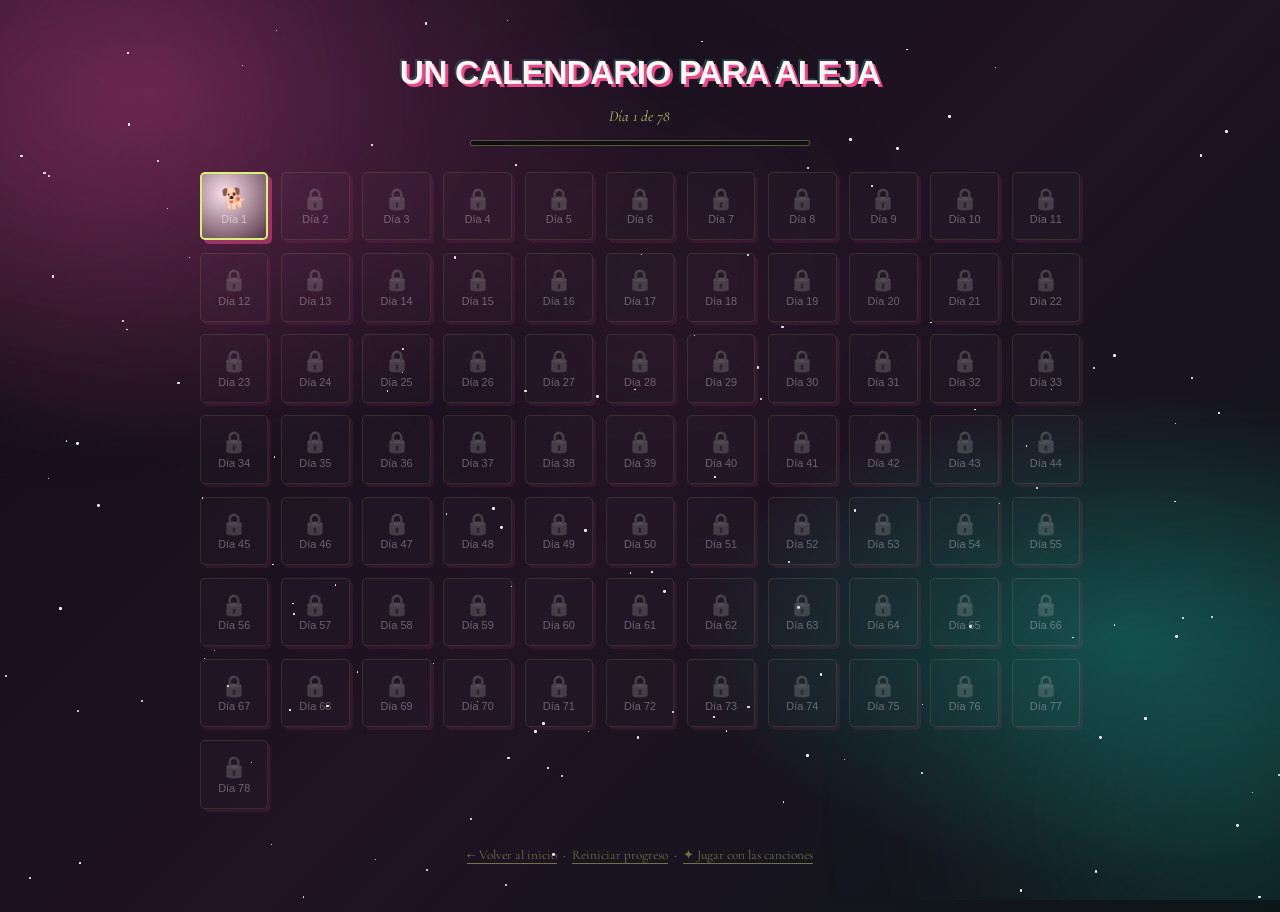
==== calendario.html @ 2201984b "Add 78-day secret finale for Aleja" ====
<!DOCTYPE html>
<html lang="es">
<head>
<meta charset="UTF-8">
<meta name="viewport" content="width=device-width, initial-scale=1, viewport-fit=cover">
<title>Un calendario para Aleja</title>
<meta name="theme-color" content="#07030b">
<meta name="color-scheme" content="dark">
<meta name="description" content="Un rincón de música, mensajes y pequeños detalles para Aleja.">
<link rel="preconnect" href="https://fonts.googleapis.com">
<link rel="preconnect" href="https://fonts.gstatic.com" crossorigin>
<link href="https://fonts.googleapis.com/css2?family=Playfair+Display:ital,wght@0,500;0,600;0,700;1,600&family=Cormorant+Garamond:ital,wght@0,400;0,500;0,600;1,500&display=swap" rel="stylesheet">
<link rel="stylesheet" href="style.css">
<link rel="stylesheet" href="calendario-urbano.css">
</head>
<body class="calendario-urbano">

  <div class="sky" aria-hidden="true">
    <div class="glow glow--1"></div>
    <div class="glow glow--2"></div>
    <div class="glow glow--3"></div>
    <div id="stars" class="stars"></div>
  </div><main class="calendario-scene">
    <div class="calendario-header">
      <h1 class="titulo-grande calendario-titulo">Un calendario para Aleja</h1>
      <p class="calendario-progreso" id="textoProgreso">Día 1 de 78</p>
      <div class="barra-progreso"><div class="barra-progreso__relleno" id="barraRelleno"></div></div>
    </div>

    <div class="dias-grid" id="diasGrid"></div>

    <section class="sorpresa-final" id="sorpresaFinal" hidden aria-labelledby="sorpresaFinalTitulo">
      <button type="button" class="sorpresa-final__trigger" id="abrirSorpresaFinal" aria-expanded="false" aria-controls="sorpresaFinalContenido">
        ✧ Hay algo más para ti, Aleja ✧
      </button>
      <div class="sorpresa-final__contenido" id="sorpresaFinalContenido" hidden>
        <p class="sorpresa-final__eyebrow">78 días guardando pequeños detalles · y uno más, solo tuyo</p>
        <h2 id="sorpresaFinalTitulo">Para ti, cuando hayas llegado hasta aquí ♡</h2>
        <p>Aleja, si estás leyendo esto, significa que llegaste hasta el final. Día tras día abriste este pequeño rincón y encontraste palabras, canciones y detalles que preparé pensando en ti. Quería que, al terminar, no te encontraras simplemente con una última pantalla, sino con algo que pudieras guardar en el corazón y volver a visitar cuando te apetezca.</p>
        <p class="sorpresa-final__subtitulo">Por qué elegí esta canción</p>
        <p>Elegí <em>Best Part</em>, de Daniel Caesar y H.E.R., porque tiene una manera muy tierna de hablar de alguien que vuelve más bonito lo cotidiano. No necesita convertir el cariño en una gran promesa ni llenar todo de palabras: transmite esa sensación de que una persona puede ser una parte luminosa de tus días, alguien cuya presencia hace que las cosas sencillas tengan otro color.</p>
        <p>Quería que esta canción acompañara el final porque estos 78 días también están hechos de eso: de pequeñas cosas, de canciones que dicen lo que a veces cuesta explicar y de recordarte que mereces cariño sincero, cuidado y momentos que te hagan sonreír. No la escogí para que fuera solo música de fondo; quería que tuviera un significado dentro de esta sorpresa.</p>
        <div class="sorpresa-final__cancion">
          <div class="sorpresa-final__cancion-info">
            <span class="sorpresa-final__nota" aria-hidden="true">♫</span>
            <div><strong>Best Part</strong><span>Daniel Caesar ft. H.E.R.</span></div>
          </div>
          <div class="sorpresa-final__video">
            <iframe src="https://www.youtube-nocookie.com/embed/vBy7FaapGRo?start=66&rel=0" title="Best Part — Daniel Caesar ft. H.E.R." loading="lazy" referrerpolicy="strict-origin-when-cross-origin" allow="accelerometer; autoplay; clipboard-write; encrypted-media; gyroscope; picture-in-picture; web-share" allowfullscreen></iframe>
          </div>
          <p class="sorpresa-final__ayuda">Escúchala sin prisa. Si puedes, ponte los audífonos y quédate un momento aquí.</p>
          <div class="sorpresa-final__momentos">
            <a href="https://www.youtube.com/watch?v=vBy7FaapGRo&t=66s" target="_blank" rel="noopener noreferrer"><strong>1:06–1:22</strong><span>La idea principal de la canción: ese lugar tan especial que alguien puede ocupar en tu vida.</span></a>
            <a href="https://www.youtube.com/watch?v=vBy7FaapGRo&t=142s" target="_blank" rel="noopener noreferrer"><strong>2:22–2:38</strong><span>Vuelve a ese sentimiento. Un buen momento para escucharla otra vez, ahora sabiendo por qué te la dedico.</span></a>
          </div>
        </div>
        <p class="sorpresa-final__subtitulo">Lo que quiero que te lleves de estos 78 días</p>
        <p>No espero que recuerdes cada frase ni cada canción. Me gustaría que, cuando pienses en este calendario, recuerdes la intención detrás de él: tomarme el tiempo de preparar algo para ti, buscar palabras que tuvieran sentido y escoger canciones que acompañaran lo que quería decirte. Que no se sintiera como una lista hecha por cumplir, sino como un detalle construido con calma.</p>
        <p>Ojalá cada día te haya dejado aunque fuera una sonrisa pequeña, una pausa amable o una canción que quisieras volver a escuchar. Y si hubo un día difícil, espero que alguna de estas palabras te haya hecho compañía por un ratito. No tienes que estar feliz todo el tiempo para merecer cosas bonitas; también mereces ternura cuando estás cansada, cuando dudas o cuando simplemente necesitas descansar.</p>
        <p>Y ahora que llegaste al final, no quiero que sientas que el cariño se acaba con el calendario. Se termina esta cuenta de 78 días, pero no la posibilidad de crear más detalles, descubrir más canciones y seguir encontrando maneras de decirte que eres importante. Esto no es una obligación ni una promesa grandilocuente: es un regalo que quise preparar para ti, con todo el cuidado que pude poner en él.</p>
        <p>Gracias por llegar hasta aquí, Aleja. Ojalá el año que comienza te regale tranquilidad, ideas que te emocionen, música que te encuentre en el momento preciso, risas sinceras y personas que sepan cuidarte sin pedirte que dejes de ser tú. Y cuando necesites un recordatorio bonito, puedes volver a esta canción y a estas palabras.</p>
        <p class="sorpresa-final__cierre">Esta última sorpresa era para ti. Desde el principio, hasta el final. ♡</p>
      </div>
    </section>

    <p class="calendario-footer">
      <a href="index.html">← Volver al inicio</a>
      &nbsp;·&nbsp;
      <a id="reiniciarLink">Reiniciar progreso</a>
      &nbsp;·&nbsp;
      <a href="juego-musical.html">✦ Jugar con las canciones</a>
    </p>
  </main>

  <!-- Modal del día -->
  <div id="modalOverlay" class="modal-overlay" aria-hidden="true">
    <div class="modal-card" id="modalCard" role="dialog" aria-modal="true" aria-labelledby="modalTitle">
      <span class="paso-decoracion" id="pasoDecoracion" aria-hidden="true"></span>
      <button type="button" class="modal-close" id="modalClose" aria-label="Cerrar">✕</button>

      <div class="modal-steps" id="modalSteps"></div>

      <span class="modal-icon" id="modalIcon"></span>
      <p class="modal-chip" id="modalChip"></p>
      <h2 class="modal-title" id="modalTitle"></h2>

      <div id="pasoContenido"></div>

      <div class="modal-actions">
        <button type="button" class="btn btn--ghost" id="btnAnterior">← Anterior</button>
        <button type="button" class="btn" id="btnSiguiente">Siguiente →</button>
      </div>
    </div>
  </div>

  <script src="catalogo-canciones.js"></script>
  <script src="reproductor.js"></script>
  <script src="contenido-calendario.js"></script>
  <script src="comun.js"></script>
  <script src="script-calendario.js?v=20261016-2"></script>
</body>
</html>
---- style.css ----
/* =======================================================================
   RESET Y BASE
   ======================================================================= */
*, *::before, *::after { box-sizing: border-box; }
html, body { margin: 0; padding: 0; }

:root{
  --bg-0: #09070e;
  --bg-1: #160b18;
  --ink-0: #fff4f1;
  --ink-1: #eadde5;
  --rosa: #e9a3bd;
  --dorado: #e6c27b;

  --card-principal: var(--rosa);
  --card-suave: #ffd7e6;
  --card-oscuro: #2a0e1c;
}

body{
  min-height: 100svh;
  background: radial-gradient(120% 90% at 50% 12%, #24101e 0%, var(--bg-1) 45%, var(--bg-0) 100%);
  color: var(--ink-0);
  font-family: "Cormorant Garamond", Georgia, serif;
  position: relative;
  overflow-x: hidden;
}

a { color: inherit; }

/* =======================================================================
   FONDO — cielo estrellado y resplandores (reutilizado en ambas páginas)
   ======================================================================= */
.sky{
  position: fixed;
  inset: 0;
  z-index: 0;
  overflow: hidden;
  pointer-events: none;
}
.glow{
  position: absolute;
  border-radius: 50%;
  filter: blur(60px);
  opacity: .5;
  mix-blend-mode: screen;
}
.glow--1{ width: 46vmax; height: 46vmax; left: -18vmax; top: -14vmax; background: radial-gradient(circle, #8e3158, transparent 70%); }
.glow--2{ width: 50vmax; height: 50vmax; right: -20vmax; bottom: -18vmax; background: radial-gradient(circle, #5b3d70, transparent 70%); }
.glow--3{ width: 34vmax; height: 34vmax; left: 50%; top: 30%; transform: translate(-50%, -50%); background: radial-gradient(circle, #ff5d8f22, transparent 70%); opacity: .4; }

.stars{ position: absolute; inset: 0; }
.star{
  position: absolute;
  border-radius: 50%;
  background: #fff;
  animation: twinkle ease-in-out infinite;
}
@keyframes twinkle{
  0%, 100% { opacity: var(--min-op, .15); transform: scale(1); }
  50%      { opacity: var(--max-op, .9);  transform: scale(1.25); }
}

/* pétalos flotando muy despacio, decorativo, sutil */
.petalo{
  position: absolute;
  top: -5%;
  font-size: 1.1rem;
  opacity: .55;
  animation: caer linear infinite;
  filter: drop-shadow(0 0 6px rgba(255,255,255,.25));
}
@keyframes caer{
  0%   { transform: translateY(0) translateX(0) rotate(0deg); }
  100% { transform: translateY(115vh) translateX(var(--drift, 40px)) rotate(360deg); }
}

/* partículas que estallan al tocar el corazón o un día */
.particula-vuelo{
  position: fixed;
  pointer-events: none;
  z-index: 30;
  animation: estallar .9s ease-out forwards;
  will-change: transform, opacity;
}
@keyframes estallar{
  0%   { transform: translate(0, 0) scale(.5); opacity: 1; }
  100% { transform: translate(var(--tx), var(--ty)) scale(1.15); opacity: 0; }
}

/* el corazón "responde" al toque antes de abrir la carta */
.heart-big.abriendo{ animation: abrirCorazon .5s ease; }
@keyframes abrirCorazon{
  0%   { transform: scale(1); }
  35%  { transform: scale(1.35) rotate(-4deg); }
  60%  { transform: scale(.92) rotate(3deg); }
  100% { transform: scale(1) rotate(0deg); }
}

/* texto de las cartas/tarjetas apareciendo con ritmo, no todo de golpe */
@keyframes aparecerTexto{
  from { opacity: 0; transform: translateY(10px); }
  to   { opacity: 1; transform: translateY(0); }
}
.modal-body > *, #pasoContenido > *{
  animation: aparecerTexto .55s ease both;
}
.modal-body > *:nth-child(1), #pasoContenido > *:nth-child(1){ animation-delay: .05s; }
.modal-body > *:nth-child(2), #pasoContenido > *:nth-child(2){ animation-delay: .28s; }
.modal-body > *:nth-child(3), #pasoContenido > *:nth-child(3){ animation-delay: .5s; }
.modal-body > *:nth-child(4), #pasoContenido > *:nth-child(4){ animation-delay: .7s; }
.modal-body > *:nth-child(5), #pasoContenido > *:nth-child(5){ animation-delay: .9s; }
.modal-signature{ animation: aparecerTexto .55s ease both; animation-delay: 1s; }

/* =======================================================================
   TIPOGRAFÍA GENERAL
   ======================================================================= */
.titulo-grande{
  font-family: "Playfair Display", Georgia, serif;
  font-style: italic;
  font-weight: 600;
  text-align: center;
  text-shadow: 0 0 30px rgba(255, 93, 143, .3);
}

.pill{
  display: inline-block;
  padding: .25rem .8rem;
  border-radius: 999px;
  font-size: .78rem;
  letter-spacing: .04em;
  border: 1px solid color-mix(in srgb, var(--card-principal) 45%, transparent);
  color: var(--card-principal);
  opacity: .9;
}

/* =======================================================================
   PORTADA — corazón central
   ======================================================================= */
.portada-scene{
  position: relative;
  z-index: 1;
  min-height: 100svh;
  display: flex;
  flex-direction: column;
  align-items: center;
  justify-content: center;
  gap: 1.6rem;
  padding: 6vh 6vw;
  text-align: center;
}

.portada-titulo{
  font-size: clamp(1.6rem, 5.5vw, 2.6rem);
  margin: 0;
  opacity: .92;
}

.heart-big{
  background: none;
  border: none;
  cursor: pointer;
  font-size: clamp(4.5rem, 22vw, 8rem);
  line-height: 1;
  color: var(--rosa);
  filter: drop-shadow(0 0 22px rgba(255,93,143,.55)) drop-shadow(0 0 55px rgba(255,93,143,.28));
  animation: latido 1.7s ease-in-out infinite;
  transition: transform .2s ease;
}
.heart-big:hover, .heart-big:focus-visible{ transform: scale(1.06); }
.heart-big:active{ transform: scale(.94); }

@keyframes latido{
  0%, 100% { transform: scale(1); }
  15%      { transform: scale(1.14); }
  30%      { transform: scale(1); }
  45%      { transform: scale(1.1); }
  60%      { transform: scale(1); }
}

.portada-hint{
  font-size: clamp(.95rem, 2.6vw, 1.1rem);
  font-style: italic;
  color: var(--ink-1);
  opacity: .75;
}

.portada-link-calendario{
  margin-top: .5rem;
  font-size: .95rem;
  font-style: italic;
  color: var(--dorado);
  text-decoration: none;
  opacity: .85;
  border-bottom: 1px dashed color-mix(in srgb, var(--dorado) 50%, transparent);
  padding-bottom: 2px;
}
.portada-link-calendario:hover{ opacity: 1; }

/* =======================================================================
   MODAL COMPARTIDO (carta inicial / día del calendario)
   ======================================================================= */
.modal-overlay{
  position: fixed;
  inset: 0;
  z-index: 20;
  display: flex;
  align-items: center;
  justify-content: center;
  padding: 5vh 5vw;
  background: rgba(4, 2, 6, .74);
  backdrop-filter: blur(6px);
  opacity: 0;
  visibility: hidden;
  transition: opacity .3s ease, visibility .3s ease, background 1.1s ease;
}
.modal-overlay.is-open{ opacity: 1; visibility: visible; }

/* ---- "Buenos días": el fondo del overlay se calienta un poco ---- */
.modal-overlay.modo-manana{
  background: linear-gradient(160deg, rgba(255,183,94,.22), rgba(255,110,120,.16) 45%, rgba(4,2,6,.74) 85%);
}

/* ---- "Buenas noches": el fondo se profundiza, mas estrellado ---- */
.modal-overlay.modo-noche{
  background: linear-gradient(160deg, rgba(70,50,160,.26), rgba(10,8,30,.5) 45%, rgba(4,2,6,.82) 85%);
}

/* decoracion de sol/luna detras de la tarjeta, sutil, no compite con el texto */
.paso-decoracion{
  position: absolute;
  top: 50%;
  left: 50%;
  transform: translate(-50%, -50%);
  font-size: 13rem;
  line-height: 1;
  opacity: 0;
  pointer-events: none;
  z-index: -1;
  filter: blur(1px);
  transition: opacity 1s ease, transform 1.2s ease;
}
.modal-overlay.modo-manana .paso-decoracion,
.modal-overlay.modo-noche .paso-decoracion{
  opacity: .16;
  transform: translate(-50%, -50%) scale(1);
  animation: flotarDecoracion 8s ease-in-out infinite;
}
@keyframes flotarDecoracion{
  0%, 100% { transform: translate(-50%, -50%) scale(1) rotate(0deg); }
  50%      { transform: translate(-50%, -52%) scale(1.04) rotate(3deg); }
}
@media (max-width: 560px){
  .paso-decoracion{ font-size: 8rem; }
}
@media (prefers-reduced-motion: reduce){
  .paso-decoracion{ animation: none !important; }
}
.modal-card{
  position: relative;
  width: min(94vw, 480px);
  max-height: 86vh;
  overflow-y: auto;
  padding: 2.4rem 1.9rem 2rem;
  border-radius: 22px;
  text-align: left;
  background: linear-gradient(160deg, color-mix(in srgb, var(--card-oscuro) 92%, black 0%), #05030a 85%);
  border: 1px solid color-mix(in srgb, var(--card-principal) 55%, transparent);
  box-shadow: 0 0 0 1px color-mix(in srgb, var(--card-principal) 25%, transparent) inset,
              0 20px 60px rgba(0,0,0,.55),
              0 0 60px -10px color-mix(in srgb, var(--card-principal) 65%, transparent);
  transform: translateY(18px) scale(.97);
  opacity: 0;
  transition: transform .35s ease, opacity .35s ease;
}
.modal-overlay.is-open .modal-card{ transform: translateY(0) scale(1); opacity: 1; }

.modal-close{
  position: absolute;
  top: 1rem; right: 1rem;
  width: 2.1rem; height: 2.1rem;
  border-radius: 50%;
  border: 1px solid rgba(255,255,255,.18);
  background: rgba(255,255,255,.04);
  color: var(--ink-1);
  font-size: 1rem;
  cursor: pointer;
  display: flex; align-items: center; justify-content: center;
  transition: background .2s ease, transform .2s ease;
}
.modal-close:hover{ background: rgba(255,255,255,.12); transform: rotate(90deg); }

.modal-icon{
  display: block;
  font-size: 2.6rem;
  margin-bottom: .5rem;
  filter: drop-shadow(0 0 14px color-mix(in srgb, var(--card-principal) 70%, transparent));
}
.modal-chip{
  font-size: .8rem;
  letter-spacing: .04em;
  color: var(--card-principal);
  opacity: .9;
  margin: 0 0 .8rem;
}
.modal-title{
  font-family: "Playfair Display", Georgia, serif;
  font-style: italic;
  font-weight: 600;
  font-size: clamp(1.4rem, 5vw, 1.8rem);
  color: var(--ink-0);
  margin: 0 0 .9rem;
}
.modal-body p{
  font-size: clamp(1.02rem, 3vw, 1.14rem);
  line-height: 1.65;
  color: var(--ink-1);
  margin: 0 0 1rem;
}
.modal-detalle{
  font-style: italic;
  font-size: .96rem;
  color: var(--card-principal);
  opacity: .95;
  margin: .2rem 0 1.2rem;
  padding-left: .7rem;
  border-left: 2px solid color-mix(in srgb, var(--card-principal) 50%, transparent);
}
.modal-imagen{
  margin: .3rem 0 1.2rem;
  border-radius: 14px;
  max-width: 100%;
  display: block;
}
.modal-cancion{
  display: inline-flex;
  align-items: center;
  gap: .4rem;
  font-size: .9rem;
  color: var(--dorado);
  text-decoration: none;
  border: 1px solid color-mix(in srgb, var(--dorado) 45%, transparent);
  border-radius: 999px;
  padding: .35rem .9rem;
  margin-bottom: 1rem;
}
.modal-signature{
  margin: 1rem 0 0;
  text-align: right;
  font-style: italic;
  color: var(--card-principal);
  font-size: 1.02rem;
}

.modal-steps{
  display: flex;
  justify-content: center;
  gap: .4rem;
  margin: 0 0 1.3rem;
}
.modal-steps__dot{
  width: 7px; height: 7px;
  border-radius: 50%;
  background: color-mix(in srgb, var(--card-principal) 30%, transparent);
  transition: background .2s ease, transform .2s ease;
}
.modal-steps__dot.is-active{
  background: var(--card-principal);
  transform: scale(1.3);
}

.modal-actions{
  display: flex;
  flex-wrap: wrap;
  justify-content: space-between;
  align-items: center;
  gap: .6rem;
  margin-top: 1.4rem;
}
.modal-actions .btn{ flex: 1 1 auto; min-width: 8rem; }

.btn{
  font-family: "Cormorant Garamond", Georgia, serif;
  font-size: 1rem;
  font-style: italic;
  border-radius: 999px;
  padding: .55rem 1.3rem;
  border: 1px solid color-mix(in srgb, var(--card-principal) 55%, transparent);
  background: color-mix(in srgb, var(--card-principal) 14%, transparent);
  color: var(--ink-0);
  cursor: pointer;
  text-decoration: none;
  text-align: center;
  transition: background .2s ease, transform .15s ease;
}
.btn:hover{ background: color-mix(in srgb, var(--card-principal) 26%, transparent); transform: translateY(-1px); }
.btn:active{ transform: translateY(0); }
.btn--ghost{
  background: none;
  border-color: rgba(255,255,255,.18);
  color: var(--ink-1);
}
.btn--ghost:hover{ background: rgba(255,255,255,.06); }
.btn--full{ width: 100%; text-align: center; justify-content: center; }

.modal-card::-webkit-scrollbar{ width: 6px; }
.modal-card::-webkit-scrollbar-thumb{ background: rgba(255,255,255,.15); border-radius: 6px; }

/* =======================================================================
   CALENDARIO — cuadrícula de 50 días
   ======================================================================= */
.calendario-scene{
  position: relative;
  z-index: 1;
  min-height: 100svh;
  padding: 6vh 5vw 4vh;
  display: flex;
  flex-direction: column;
  align-items: center;
}

.calendario-header{
  text-align: center;
  margin-bottom: 1.6rem;
}
.calendario-titulo{
  font-size: clamp(1.5rem, 5vw, 2.1rem);
  margin: 0 0 .4rem;
}
.calendario-progreso{
  font-size: .95rem;
  font-style: italic;
  color: var(--ink-1);
  opacity: .8;
}
.barra-progreso{
  width: min(340px, 80vw);
  height: 6px;
  border-radius: 999px;
  background: rgba(255,255,255,.08);
  margin: .7rem auto 0;
  overflow: hidden;
}
.barra-progreso__relleno{
  height: 100%;
  border-radius: 999px;
  background: linear-gradient(90deg, var(--rosa), var(--dorado));
  transition: width .4s ease;
}

.dias-grid{
  display: grid;
  grid-template-columns: repeat(auto-fill, minmax(64px, 1fr));
  gap: .8rem;
  width: min(880px, 100%);
}

.dia-nodo{
  position: relative;
  aspect-ratio: 1;
  border-radius: 18px;
  border: 1px solid rgba(255,255,255,.1);
  background: rgba(255,255,255,.03);
  display: flex;
  flex-direction: column;
  align-items: center;
  justify-content: center;
  gap: .15rem;
  cursor: default;
  color: var(--ink-1);
  font-size: .72rem;
  transition: transform .18s ease, box-shadow .18s ease, background .18s ease;
}
.dia-nodo__numero{ font-size: .68rem; opacity: .7; }
.dia-nodo__icono{ font-size: 1.3rem; }

.dia-nodo.esta-bloqueado{
  opacity: .55;
  cursor: not-allowed;
}
.dia-nodo.esta-bloqueado .dia-nodo__icono{ filter: grayscale(1); opacity: .5; }

.dia-nodo.esta-actual{
  cursor: pointer;
  background: radial-gradient(circle at 35% 30%, var(--item-suave, #fff), var(--item-oscuro, #200) 120%);
  border-color: color-mix(in srgb, var(--item-color, #fff) 60%, transparent);
  box-shadow: 0 0 0 1px color-mix(in srgb, var(--item-color, #fff) 50%, transparent),
              0 0 22px color-mix(in srgb, var(--item-color, #fff) 55%, transparent);
  animation: respirar 2.4s ease-in-out infinite;
}
@keyframes respirar{
  0%, 100% { transform: scale(1); }
  50%      { transform: scale(1.05); }
}

.dia-nodo.esta-completado{
  cursor: pointer;
  background: radial-gradient(circle at 35% 30%, color-mix(in srgb, var(--item-suave, #fff) 55%, transparent), var(--item-oscuro, #200) 130%);
  border-color: color-mix(in srgb, var(--item-color, #fff) 35%, transparent);
}
.dia-nodo.esta-completado:hover{ transform: translateY(-2px); }
.dia-nodo__check{
  position: absolute;
  top: -6px; right: -6px;
  width: 1.15rem; height: 1.15rem;
  border-radius: 50%;
  background: var(--item-color, var(--rosa));
  color: #1a0510;
  font-size: .7rem;
  display: flex; align-items: center; justify-content: center;
  box-shadow: 0 0 8px rgba(0,0,0,.4);
}

.calendario-footer{
  margin-top: 2.4rem;
  text-align: center;
  font-size: .82rem;
  color: var(--ink-1);
  opacity: .55;
}
.calendario-footer a{
  color: var(--ink-1);
  text-decoration: underline;
  opacity: .8;
  cursor: pointer;
}

/* =======================================================================
   REPRODUCTOR DE MÚSICA — barra flotante "sonando ahora"
   ======================================================================= */
.reproductor-barra{
  position: fixed;
  left: 1rem;
  bottom: 1rem;
  z-index: 16;
  display: flex;
  align-items: center;
  gap: .6rem;
  padding: .5rem .8rem;
  border-radius: 999px;
  background: rgba(20,8,16,.72);
  backdrop-filter: blur(6px);
  border: 1px solid rgba(255,255,255,.14);
  box-shadow: 0 6px 20px rgba(0,0,0,.4);
  max-width: min(78vw, 320px);
  opacity: 0;
  transform: translateY(10px);
  pointer-events: none;
  transition: opacity .3s ease, transform .3s ease;
}
.reproductor-barra.is-visible{
  opacity: 1;
  transform: translateY(0);
  pointer-events: auto;
}
.reproductor-btn{
  flex-shrink: 0;
  width: 1.9rem; height: 1.9rem;
  border-radius: 50%;
  border: 1px solid rgba(255,255,255,.18);
  background: rgba(255,255,255,.06);
  color: var(--ink-0);
  font-size: .85rem;
  cursor: pointer;
  display: flex; align-items: center; justify-content: center;
  transition: background .2s ease;
}
.reproductor-btn:hover{ background: rgba(255,255,255,.14); }
.reproductor-info{
  font-size: .82rem;
  font-style: italic;
  color: var(--ink-1);
  white-space: nowrap;
  overflow: hidden;
  text-overflow: ellipsis;
}

@media (max-width: 480px){
  .reproductor-barra{ left: .6rem; bottom: .6rem; max-width: 70vw; }
  .reproductor-info{ font-size: .74rem; }
}
@media (max-width: 480px){
  .dias-grid{ grid-template-columns: repeat(auto-fill, minmax(54px, 1fr)); gap: .55rem; }
  .modal-card{ padding: 2rem 1.4rem 1.7rem; }
}
@media (prefers-reduced-motion: reduce){
  .heart-big, .dia-nodo.esta-actual, .star, .petalo,
  .particula-vuelo, .heart-big.abriendo,
  .modal-body > *, #pasoContenido > *, .modal-signature{ animation: none !important; }
}



/* =======================================================================
   PORTADA DE ALEJA — diseño unificado, editorial y artístico
   Todo este bloque está limitado a index.html para no alterar las otras pantallas.
   ======================================================================= */
body.portada-inicio{
  min-height:100svh;
  color:#fff5f8;
  background:
    radial-gradient(ellipse at 15% 18%,rgba(92,35,73,.62),transparent 34%),
    radial-gradient(ellipse at 88% 76%,rgba(18,75,72,.42),transparent 30%),
    radial-gradient(ellipse at 52% 44%,rgba(232,73,139,.10),transparent 37%),
    linear-gradient(135deg,#100d17 0%,#201323 53%,#0c1619 100%);
}
body.portada-inicio .sky{opacity:.7}
body.portada-inicio .sky .glow--1{
  opacity:.36;
  background:radial-gradient(circle,rgba(232,73,139,.42),transparent 70%);
}
body.portada-inicio .sky .glow--2{
  opacity:.32;
  background:radial-gradient(circle,rgba(33,184,169,.34),transparent 70%);
}
body.portada-inicio .sky .glow--3{
  opacity:.28;
  background:radial-gradient(circle,rgba(216,240,120,.12),transparent 70%);
}
.portada-urbana{
  position:relative;
  isolation:isolate;
  width:min(100%,1120px);
  min-height:100svh;
  margin-inline:auto;
  padding:clamp(1.3rem,4vh,2.6rem) clamp(1.2rem,5.5vw,4.5rem) 1.25rem;
  display:flex;
  flex-direction:column;
  justify-content:space-between;
  align-items:stretch;
  gap:1rem;
  overflow:hidden;
}
.portada-urbana:before{
  content:"";
  position:absolute;
  z-index:-2;
  inset:0;
  pointer-events:none;
  opacity:.7;
  background:
    linear-gradient(116deg,transparent 0 17%,rgba(232,73,139,.035) 17.1% 17.35%,transparent 17.5% 100%),
    linear-gradient(64deg,transparent 0 78%,rgba(216,240,120,.04) 78.1% 78.35%,transparent 78.5% 100%),
    radial-gradient(ellipse at 50% 48%,rgba(13,8,17,.02),rgba(8,8,13,.28) 70%);
}
.portada-urbana:after{
  content:"";
  position:absolute;
  z-index:-1;
  pointer-events:none;
  width:min(42vw,460px);
  aspect-ratio:1;
  top:19%;
  left:50%;
  transform:translateX(-50%);
  border-radius:50%;
  background:radial-gradient(circle,rgba(232,73,139,.09),rgba(33,184,169,.035) 42%,transparent 70%);
  filter:blur(9px);
}
.portada-cabecera{
  width:100%;
  display:flex;
  align-items:center;
  justify-content:space-between;
  gap:1rem;
  position:relative;
  z-index:2;
  padding:.2rem 0;
}
.portada-edicion,.portada-folio,.portada-sello,.portada-pie{
  font-family:"DM Mono",monospace;
  font-size:.61rem;
  line-height:1.6;
  letter-spacing:.14em;
  text-transform:uppercase;
}
.portada-edicion{color:#d8f078}
.portada-folio{color:#bda9ba}
.portada-centro{
  position:relative;
  z-index:1;
  display:flex;
  flex-direction:column;
  align-items:center;
  width:100%;
  padding:clamp(1.8rem,5vh,3.6rem) 0 clamp(1.6rem,4vh,2.6rem);
  text-align:center;
}
.portada-urbana .portada-sello{
  margin:0 0 1rem;
  color:#d8f078;
  font-size:.6rem;
  letter-spacing:.19em;
}
.portada-urbana .portada-titulo{
  margin:0;
  font-family:"Playfair Display",Georgia,serif;
  font-size:clamp(3.8rem,10vw,7.2rem);
  font-weight:700;
  line-height:.94;
  letter-spacing:-.065em;
  color:#fff5f8;
  text-shadow:0 10px 46px rgba(232,73,139,.18);
}
.portada-urbana .portada-titulo span{
  color:#f19bc1;
  font-style:italic;
}
.portada-urbana .portada-titulo i{
  color:#d8f078;
  font-style:normal;
}
.portada-urbana .portada-subtitulo{
  margin:1.15rem 0 0;
  max-width:27rem;
  color:#e1d2df;
  font-size:clamp(1.2rem,3vw,1.6rem);
  line-height:1.35;
  letter-spacing:.01em;
}
.portada-urbana .heart-big{
  display:grid;
  place-items:center;
  width:clamp(8.5rem,22vw,12rem);
  height:clamp(8rem,20vw,11rem);
  padding:0;
  margin:1.1rem 0 .35rem;
  border:0;
  border-radius:0;
  background:transparent;
  box-shadow:none;
  cursor:pointer;
  filter:drop-shadow(0 13px 18px rgba(7,4,12,.28)) drop-shadow(0 0 22px rgba(232,73,139,.24));
  transform-origin:50% 55%;
  animation:latido-corazon 2.2s ease-in-out infinite;
  transition:filter .25s ease;
  -webkit-tap-highlight-color:transparent;
}
.portada-urbana .heart-art{
  display:block;
  width:100%;
  height:100%;
  overflow:visible;
}
.portada-urbana .heart-shadow{
  fill:rgba(90,10,48,.3);
  transform:translateY(5px);
}
.portada-urbana .heart-body{
  transform-origin:90px 84px;
  transition:filter .25s ease;
}
.portada-urbana .heart-big:hover{
  filter:drop-shadow(0 14px 18px rgba(7,4,12,.3)) drop-shadow(0 0 30px rgba(232,73,139,.42));
}
.portada-urbana .heart-big:hover .heart-body{
  filter:brightness(1.07) saturate(1.05);
}
@keyframes latido-corazon{
  0%,100%{transform:scale(1) rotate(-1deg)}
  13%{transform:scale(1.045) rotate(1deg)}
  25%{transform:scale(1) rotate(-.5deg)}
  39%{transform:scale(1.025) rotate(.5deg)}
  52%{transform:scale(1) rotate(0)}
}
.portada-urbana .heart-big:focus-visible,
.portada-urbana a:focus-visible{
  outline:2px solid #d8f078;
  outline-offset:7px;
}
.portada-urbana .portada-hint{
  max-width:22rem;
  margin:.55rem 0 0;
  color:#eadce7;
  font-size:1.02rem;
  line-height:1.45;
  opacity:.88;
}
.portada-marcas{
  position:absolute;
  inset:0;
  z-index:0;
  pointer-events:none;
}
.portada-marcas .marca{
  position:absolute;
  display:block;
  width:auto;
  height:auto;
  border:0;
  border-radius:0;
  background:transparent;
  box-shadow:none;
  color:#d8f078;
  opacity:.72;
  font-size:clamp(1.35rem,3vw,2.2rem);
  line-height:1;
  text-shadow:2px 2px 0 rgba(232,73,139,.5),0 0 18px rgba(33,184,169,.18);
  animation:marca-deriva 7s ease-in-out infinite;
}
.portada-marcas .marca--uno{left:10%;top:29%;transform:rotate(-12deg)}
.portada-marcas .marca--dos{right:11%;top:32%;color:#e8498b;animation-delay:-1.2s}
.portada-marcas .marca--tres{left:14%;bottom:27%;transform:rotate(9deg);animation-delay:-2.2s}
.portada-marcas .marca--cuatro{right:13%;bottom:29%;font-size:1.45rem;color:#e8498b;animation-delay:-.8s}
.portada-marcas .marca--cinco{right:24%;top:18%;color:#e8498b;animation-delay:-3s}
.portada-marcas .marca--seis{left:23%;top:18%;color:#21b8a9;animation-delay:-1.8s}
@keyframes marca-deriva{
  0%,100%{translate:0 0;rotate:-3deg}
  50%{translate:0 -7px;rotate:3deg}
}
.portada-accesos{
  position:relative;
  z-index:2;
  width:min(100%,31rem);
  margin:0 auto;
  display:flex;
  justify-content:center;
}
.portada-urbana .portada-juego-link{
  width:100%;
  min-height:92px;
  padding:1rem 1.2rem;
  display:grid;
  grid-template-columns:2.8rem minmax(0,1fr) 1.2rem;
  align-items:center;
  gap:1rem;
  border:1px solid rgba(232,73,139,.52);
  border-radius:3px;
  background:linear-gradient(112deg,rgba(232,73,139,.13),rgba(16,13,23,.84) 70%);
  box-shadow:4px 4px 0 rgba(232,73,139,.22);
  color:#fff4f8;
  text-align:left;
  text-decoration:none;
  transition:transform .2s ease,border-color .2s ease,background .2s ease,box-shadow .2s ease;
}
.portada-urbana .portada-juego-link .acceso-icono{
  display:grid;
  place-items:center;
  width:2.7rem;
  height:2.7rem;
  background:#e8498b;
  color:#180c18;
  font-size:1.45rem;
}
.portada-urbana .acceso-texto{display:block;min-width:0}
.portada-urbana .acceso-texto small{
  display:block;
  margin-bottom:.3rem;
  color:#d8f078;
  font:500 .58rem "DM Mono",monospace;
  letter-spacing:.14em;
}
.portada-urbana .acceso-texto strong{
  display:block;
  color:#fff4f8;
  font:600 clamp(1.08rem,2.5vw,1.28rem)/1.2 "Playfair Display",serif;
}
.portada-urbana .acceso-texto em{
  display:block;
  margin-top:.3rem;
  color:#cbb9c9;
  font:italic .96rem/1.25 "Cormorant Garamond",serif;
}
.portada-urbana .portada-juego-link>b{
  color:#21b8a9;
  font:400 1.2rem "DM Mono",monospace;
}
.portada-urbana .portada-juego-link:hover{
  transform:translateY(-3px);
  border-color:#d8f078;
  background:linear-gradient(112deg,rgba(232,73,139,.18),rgba(16,13,23,.92) 70%);
  box-shadow:4px 4px 0 rgba(33,184,169,.26);
}
.portada-pie{
  position:relative;
  z-index:2;
  display:flex;
  justify-content:center;
  align-items:center;
  gap:.8rem;
  width:100%;
  margin-top:1.5rem;
  color:#a995a7;
  font-size:.53rem;
  letter-spacing:.12em;
  text-align:center;
}
.portada-pie .pie-estrella{color:#d8f078;font-size:.9rem}
@media(max-width:600px){
  .portada-urbana{padding:1.25rem 1.1rem 1rem;gap:.6rem}
  .portada-cabecera{align-items:flex-start}
  .portada-edicion,.portada-folio{font-size:.5rem;letter-spacing:.1em}
  .portada-centro{padding:clamp(2.4rem,7vh,3.8rem) 0 2.1rem}
  .portada-urbana .portada-sello{font-size:.51rem;letter-spacing:.12em}
  .portada-urbana .portada-titulo{font-size:clamp(3.35rem,15vw,5rem)}
  .portada-urbana .portada-subtitulo{margin-top:.85rem;font-size:1.2rem}
  .salto-escritorio{display:none}
  .portada-urbana .heart-big{width:clamp(8rem,42vw,10rem);height:clamp(7.5rem,39vw,9.3rem);margin:.95rem 0 .2rem}
  .portada-marcas .marca{font-size:1.45rem}
  .portada-marcas .marca--uno{left:5%;top:28%}
  .portada-marcas .marca--dos{right:5%;top:32%}
  .portada-marcas .marca--tres{left:5%;bottom:29%}
  .portada-marcas .marca--cuatro{right:5%;bottom:31%}
  .portada-marcas .marca--cinco{right:17%;top:18%}
  .portada-marcas .marca--seis{left:17%;top:18%}
  .portada-urbana .portada-juego-link{min-height:82px;padding:.8rem .9rem;gap:.75rem}
  .portada-urbana .portada-pie{font-size:.45rem;letter-spacing:.065em;gap:.45rem;margin-top:1rem}
}
@media(max-height:740px) and (min-width:601px){
  .portada-centro{padding:1rem 0}
  .portada-urbana .heart-big{font-size:6.3rem;margin:.55rem 0 .2rem}
  .portada-urbana .portada-subtitulo{margin-top:.65rem}
}
@media(prefers-reduced-motion:reduce){
  .portada-urbana .heart-big,.portada-marcas .marca{animation:none!important}
  .portada-urbana .portada-juego-link{transition:none}
}
---- calendario-urbano.css ----
/* Identidad urbana ligera para el calendario; el contenido de los días queda intacto. */
.calendario-urbano{background:radial-gradient(ellipse at 12% 10%,#5c2349 0,transparent 32%),radial-gradient(ellipse at 88% 70%,#124b48 0,transparent 27%),linear-gradient(135deg,#100d17 0%,#201323 52%,#0c1619 100%)}
.calendario-urbano .sky .glow--1{background:radial-gradient(circle,#e8498b55,transparent 70%)}.calendario-urbano .sky .glow--2{background:radial-gradient(circle,#21b8a955,transparent 70%)}
.calendario-urbano .petalo{font-size:1.25rem;opacity:.72;text-shadow:2px 2px 0 #e8498b66;filter:drop-shadow(0 0 7px #d8f07825)}
.calendario-urbano .calendario-titulo{font-family:Impact,"Arial Black",sans-serif;font-style:normal;text-transform:uppercase;letter-spacing:-.025em;text-shadow:3px 3px 0 #e8498b,-2px -2px 0 #21b8a944}.calendario-urbano .calendario-progreso{color:#d8f078}
.calendario-urbano .barra-progreso{border:1px solid #d8f07855;border-radius:2px;background:#100d17}.calendario-urbano .barra-progreso__relleno{background:linear-gradient(90deg,#e8498b,#d8f078,#21b8a9)}
.calendario-urbano .dia-nodo{border-radius:5px!important;border:1px solid #d8f07835;box-shadow:3px 3px 0 #e8498b33;transition:transform .2s,box-shadow .2s,border-color .2s}.calendario-urbano .dia-nodo:not(:disabled):hover{transform:translateY(-3px) rotate(-1deg);border-color:#d8f078;box-shadow:4px 5px 0 #21b8a988}.calendario-urbano .dia-nodo.esta-actual{border:2px solid #d8f078;box-shadow:4px 4px 0 #e8498b88}
.calendario-urbano .modal-card{border-radius:6px;box-shadow:7px 7px 0 #e8498b88,0 20px 60px rgba(0,0,0,.55);background:linear-gradient(145deg,#211526f5,#0b1114f7)}.calendario-urbano .modal-title{font-style:normal;text-shadow:2px 2px 0 #e8498b55}.calendario-urbano .modal-chip{color:#d8f078}.calendario-urbano .modal-cancion{border-radius:4px;color:#d8f078;border-color:#d8f07866}.calendario-urbano .btn{border-radius:4px}.calendario-urbano .calendario-footer a{color:#d8f078;text-decoration-thickness:1px;text-underline-offset:4px}
@media(prefers-reduced-motion:reduce){.calendario-urbano .dia-nodo{transition:none}}
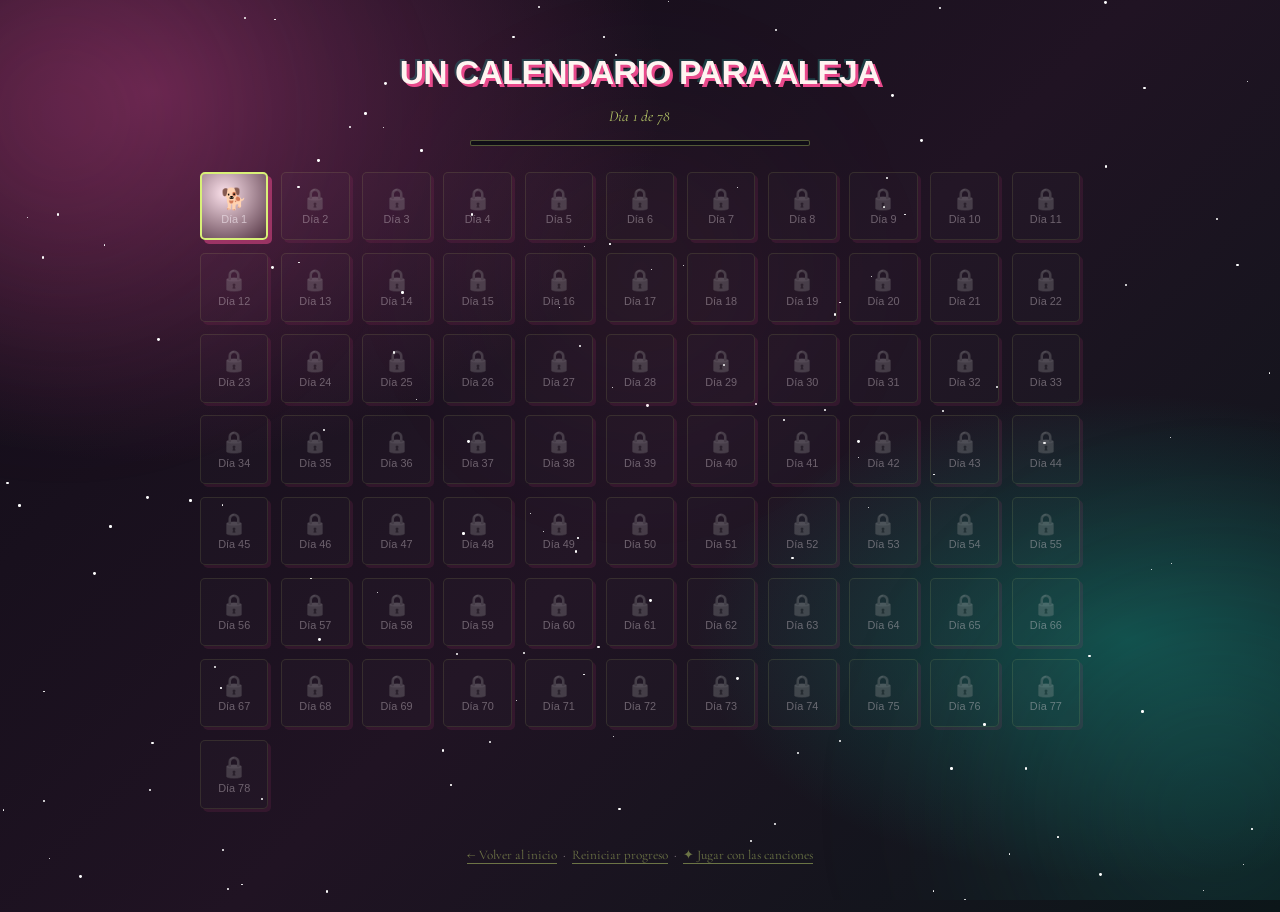
==== commit 6fa3a188: "Prepare secret song to play on reveal" ====
--- a/calendario.html
+++ b/calendario.html
@@ -46,7 +46,7 @@
             <div><strong>Best Part</strong><span>Daniel Caesar ft. H.E.R.</span></div>
           </div>
           <div class="sorpresa-final__video">
-            <iframe src="https://www.youtube-nocookie.com/embed/vBy7FaapGRo?start=66&rel=0" title="Best Part — Daniel Caesar ft. H.E.R." loading="lazy" referrerpolicy="strict-origin-when-cross-origin" allow="accelerometer; autoplay; clipboard-write; encrypted-media; gyroscope; picture-in-picture; web-share" allowfullscreen></iframe>
+            <iframe id="sorpresaFinalVideo" data-src="https://www.youtube-nocookie.com/embed/vBy7FaapGRo?start=66&rel=0&autoplay=1" src="about:blank" title="Best Part — Daniel Caesar ft. H.E.R." loading="lazy" referrerpolicy="strict-origin-when-cross-origin" allow="accelerometer; autoplay; clipboard-write; encrypted-media; gyroscope; picture-in-picture; web-share" allowfullscreen></iframe>
           </div>
           <p class="sorpresa-final__ayuda">Escúchala sin prisa. Si puedes, ponte los audífonos y quédate un momento aquí.</p>
           <div class="sorpresa-final__momentos">
@@ -97,6 +97,6 @@
   <script src="reproductor.js"></script>
   <script src="contenido-calendario.js"></script>
   <script src="comun.js"></script>
-  <script src="script-calendario.js?v=20261016-2"></script>
+  <script src="script-calendario.js?v=20261016-3"></script>
 </body>
 </html>
--- a/calendario-urbano.css
+++ b/calendario-urbano.css
@@ -7,3 +7,33 @@
 .calendario-urbano .dia-nodo{border-radius:5px!important;border:1px solid #d8f07835;box-shadow:3px 3px 0 #e8498b33;transition:transform .2s,box-shadow .2s,border-color .2s}.calendario-urbano .dia-nodo:not(:disabled):hover{transform:translateY(-3px) rotate(-1deg);border-color:#d8f078;box-shadow:4px 5px 0 #21b8a988}.calendario-urbano .dia-nodo.esta-actual{border:2px solid #d8f078;box-shadow:4px 4px 0 #e8498b88}
 .calendario-urbano .modal-card{border-radius:6px;box-shadow:7px 7px 0 #e8498b88,0 20px 60px rgba(0,0,0,.55);background:linear-gradient(145deg,#211526f5,#0b1114f7)}.calendario-urbano .modal-title{font-style:normal;text-shadow:2px 2px 0 #e8498b55}.calendario-urbano .modal-chip{color:#d8f078}.calendario-urbano .modal-cancion{border-radius:4px;color:#d8f078;border-color:#d8f07866}.calendario-urbano .btn{border-radius:4px}.calendario-urbano .calendario-footer a{color:#d8f078;text-decoration-thickness:1px;text-underline-offset:4px}
 @media(prefers-reduced-motion:reduce){.calendario-urbano .dia-nodo{transition:none}}
+
+
+/* Sorpresa final: permanece oculta hasta completar los 78 días. */
+.calendario-urbano .sorpresa-final{max-width:780px;margin:2rem auto 1.5rem;color:#fff5f8}
+.calendario-urbano .sorpresa-final[hidden],.calendario-urbano .sorpresa-final__contenido[hidden]{display:none!important}
+.calendario-urbano .sorpresa-final__trigger{display:block;width:100%;padding:1rem 1.2rem;border:1px solid #d8f07888;border-radius:4px;background:linear-gradient(120deg,#251525,#102321);box-shadow:4px 4px 0 #e8498b66;color:#fbe0ea;font:600 1.15rem "Cormorant Garamond",Georgia,serif;cursor:pointer;transition:transform .2s,box-shadow .2s}
+.calendario-urbano .sorpresa-final__trigger:hover{transform:translateY(-2px);box-shadow:5px 6px 0 #21b8a988}
+.calendario-urbano .sorpresa-final__contenido{margin-top:1rem;padding:clamp(1.2rem,4vw,2.2rem);border:1px solid #e9a3bd66;border-radius:5px;background:linear-gradient(145deg,#211526f5,#0b1114f7);box-shadow:6px 6px 0 #e8498b55,0 20px 50px #0005;font-family:"Cormorant Garamond",Georgia,serif;font-size:1.17rem;line-height:1.75}
+.calendario-urbano .sorpresa-final__eyebrow{margin:0 0 .8rem;color:#d8f078;font:500 .65rem/1.6 "DM Mono",monospace;letter-spacing:.12em;text-transform:uppercase}
+.calendario-urbano .sorpresa-final__contenido h2{margin:0 0 1.2rem;color:#f6c5d9;font:600 clamp(1.8rem,5vw,2.7rem)/1.12 "Playfair Display",Georgia,serif}
+.calendario-urbano .sorpresa-final__contenido p{color:#eadde8}
+.calendario-urbano .sorpresa-final__subtitulo{margin:1.8rem 0 .4rem;color:#d8f078!important;font:500 .68rem/1.5 "DM Mono",monospace;letter-spacing:.12em;text-transform:uppercase}
+.calendario-urbano .sorpresa-final__cancion{margin:1.5rem 0;padding:1rem;border:1px solid #d8f07844;background:#100d17aa}
+.calendario-urbano .sorpresa-final__cancion-info{display:flex;align-items:center;gap:.8rem;margin-bottom:1rem}
+.calendario-urbano .sorpresa-final__nota{display:grid;place-items:center;width:2.7rem;height:2.7rem;background:#d8f078;color:#171019;font-size:1.5rem}
+.calendario-urbano .sorpresa-final__cancion-info strong,.calendario-urbano .sorpresa-final__cancion-info span{display:block}
+.calendario-urbano .sorpresa-final__cancion-info strong{color:#fff5f8;font:600 1.2rem "Playfair Display",Georgia,serif}
+.calendario-urbano .sorpresa-final__cancion-info div span{color:#c9b8c9;font-size:1rem}
+.calendario-urbano .sorpresa-final__video{position:relative;width:100%;aspect-ratio:16/9;background:#050307}
+.calendario-urbano .sorpresa-final__video iframe{position:absolute;inset:0;width:100%;height:100%;border:0}
+.calendario-urbano .sorpresa-final__ayuda{margin:.7rem 0 1rem;color:#bfaebe!important;font-size:1rem;font-style:italic}
+.calendario-urbano .sorpresa-final__momentos{display:grid;grid-template-columns:repeat(2,minmax(0,1fr));gap:.7rem}
+.calendario-urbano .sorpresa-final__momentos a{display:block;padding:.9rem;border:1px solid #e9a3bd44;color:#eadde8;text-decoration:none;background:#e9a3bd0b;transition:border-color .2s,background .2s}
+.calendario-urbano .sorpresa-final__momentos a:hover{border-color:#d8f07899;background:#d8f0780b}
+.calendario-urbano .sorpresa-final__momentos strong,.calendario-urbano .sorpresa-final__momentos span{display:block}
+.calendario-urbano .sorpresa-final__momentos strong{margin-bottom:.3rem;color:#d8f078;font:500 .68rem "DM Mono",monospace}
+.calendario-urbano .sorpresa-final__momentos span{font-size:1rem;line-height:1.45}
+.calendario-urbano .sorpresa-final__cierre{margin-top:1.8rem!important;color:#f6c5d9!important;text-align:center;font-style:italic;font-size:1.3rem}
+@media(max-width:540px){.calendario-urbano .sorpresa-final__momentos{grid-template-columns:1fr}.calendario-urbano .sorpresa-final__contenido{font-size:1.1rem}}
+@media(prefers-reduced-motion:reduce){.calendario-urbano .sorpresa-final__trigger,.calendario-urbano .sorpresa-final__momentos a{transition:none}}
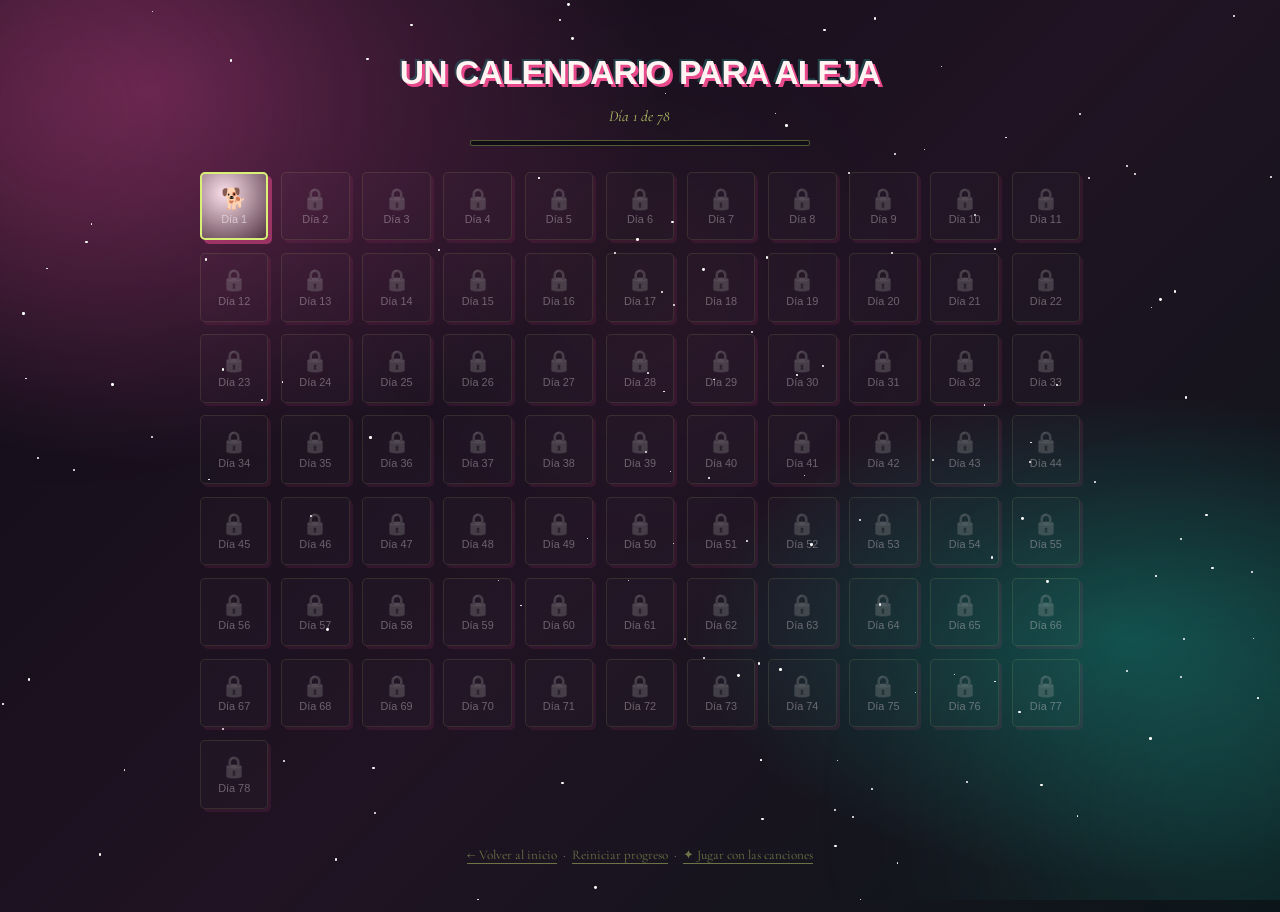
==== commit 22603bf0: "Improve final surprise song playback on mobile" ====
--- a/calendario.html
+++ b/calendario.html
@@ -46,9 +46,10 @@
             <div><strong>Best Part</strong><span>Daniel Caesar ft. H.E.R.</span></div>
           </div>
           <div class="sorpresa-final__video">
-            <iframe id="sorpresaFinalVideo" data-src="https://www.youtube-nocookie.com/embed/vBy7FaapGRo?start=66&rel=0&autoplay=1" src="about:blank" title="Best Part — Daniel Caesar ft. H.E.R." loading="lazy" referrerpolicy="strict-origin-when-cross-origin" allow="accelerometer; autoplay; clipboard-write; encrypted-media; gyroscope; picture-in-picture; web-share" allowfullscreen></iframe>
+            <iframe id="sorpresaFinalVideo" data-src="https://www.youtube.com/embed/vBy7FaapGRo?start=66&autoplay=1&playsinline=1&rel=0" src="about:blank" title="Best Part — Daniel Caesar ft. H.E.R." referrerpolicy="strict-origin-when-cross-origin" allow="autoplay; encrypted-media; picture-in-picture; web-share" allowfullscreen></iframe>
           </div>
           <p class="sorpresa-final__ayuda">Escúchala sin prisa. Si puedes, ponte los audífonos y quédate un momento aquí.</p>
+          <p class="sorpresa-final__ayuda">¿No empieza dentro de la página? <a href="https://www.youtube.com/watch?v=vBy7FaapGRo&t=66s" target="_blank" rel="noopener noreferrer">Toca aquí para reproducirla en YouTube desde el 1:06.</a></p>
           <div class="sorpresa-final__momentos">
             <a href="https://www.youtube.com/watch?v=vBy7FaapGRo&t=66s" target="_blank" rel="noopener noreferrer"><strong>1:06–1:22</strong><span>La idea principal de la canción: ese lugar tan especial que alguien puede ocupar en tu vida.</span></a>
             <a href="https://www.youtube.com/watch?v=vBy7FaapGRo&t=142s" target="_blank" rel="noopener noreferrer"><strong>2:22–2:38</strong><span>Vuelve a ese sentimiento. Un buen momento para escucharla otra vez, ahora sabiendo por qué te la dedico.</span></a>
--- a/calendario-urbano.css
+++ b/calendario-urbano.css
@@ -37,3 +37,25 @@
 .calendario-urbano .sorpresa-final__cierre{margin-top:1.8rem!important;color:#f6c5d9!important;text-align:center;font-style:italic;font-size:1.3rem}
 @media(max-width:540px){.calendario-urbano .sorpresa-final__momentos{grid-template-columns:1fr}.calendario-urbano .sorpresa-final__contenido{font-size:1.1rem}}
 @media(prefers-reduced-motion:reduce){.calendario-urbano .sorpresa-final__trigger,.calendario-urbano .sorpresa-final__momentos a{transition:none}}
+
+
+/* Ajuste de alineación del botón secreto y su contenedor. */
+body.calendario-urbano .sorpresa-final{
+  display:block;
+  box-sizing:border-box;
+  width:min(780px, calc(100% - 2rem));
+  max-width:780px;
+  margin:2rem auto 1.5rem!important;
+  justify-self:center;
+  grid-column:1 / -1;
+  position:relative;
+  left:auto;
+  right:auto;
+}
+body.calendario-urbano .sorpresa-final__trigger{
+  box-sizing:border-box;
+  width:100%;
+  margin-inline:auto;
+  text-align:center;
+}
+body.calendario-urbano .sorpresa-final[hidden]{display:none!important}
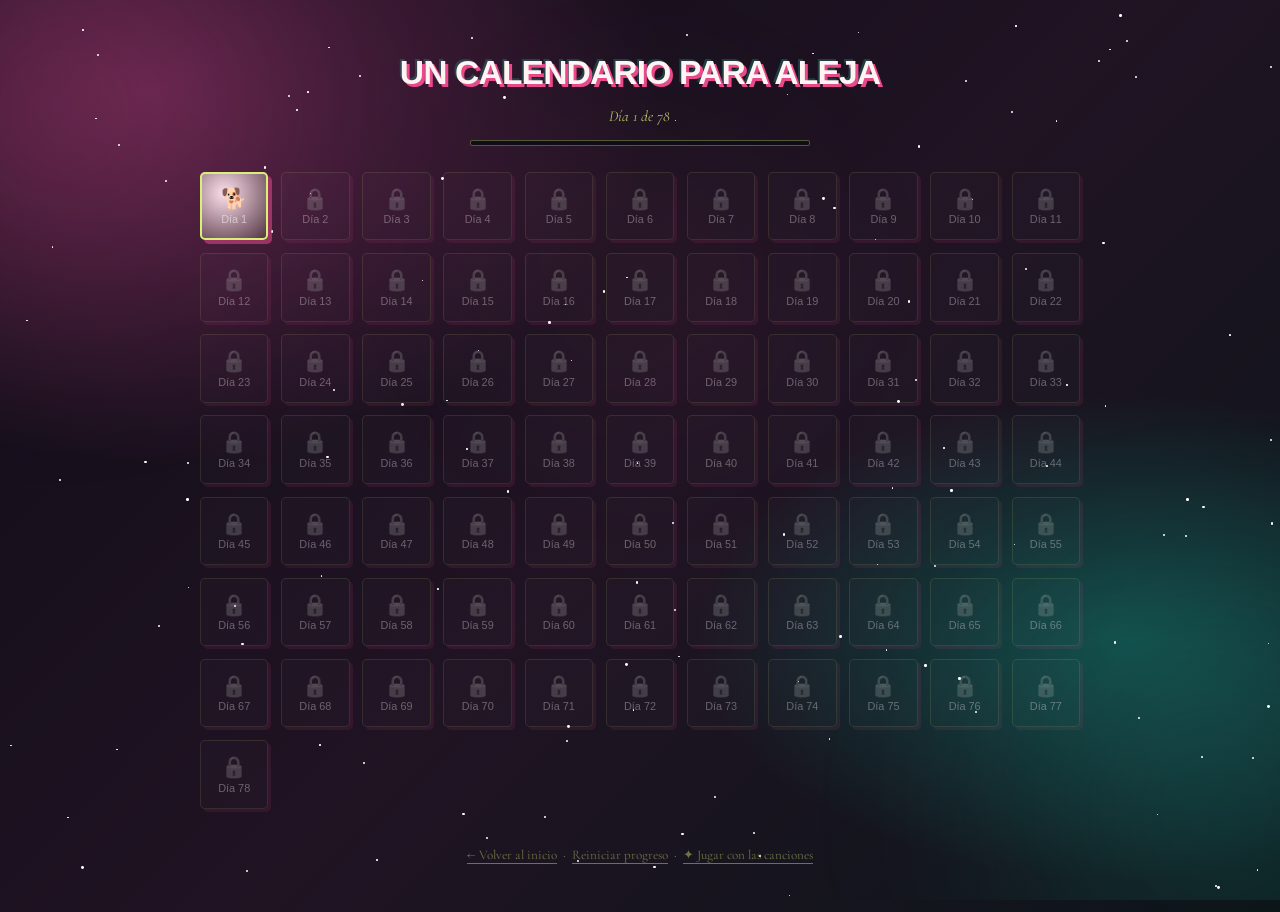
==== commit 65a85c84: "Use the calendar music player for the finale song" ====
--- a/calendario.html
+++ b/calendario.html
@@ -45,11 +45,8 @@
             <span class="sorpresa-final__nota" aria-hidden="true">♫</span>
             <div><strong>Best Part</strong><span>Daniel Caesar ft. H.E.R.</span></div>
           </div>
-          <div class="sorpresa-final__video">
-            <iframe id="sorpresaFinalVideo" data-src="https://www.youtube.com/embed/vBy7FaapGRo?start=66&autoplay=1&playsinline=1&rel=0" src="about:blank" title="Best Part — Daniel Caesar ft. H.E.R." referrerpolicy="strict-origin-when-cross-origin" allow="autoplay; encrypted-media; picture-in-picture; web-share" allowfullscreen></iframe>
-          </div>
           <p class="sorpresa-final__ayuda">Escúchala sin prisa. Si puedes, ponte los audífonos y quédate un momento aquí.</p>
-          <p class="sorpresa-final__ayuda">¿No empieza dentro de la página? <a href="https://www.youtube.com/watch?v=vBy7FaapGRo&t=66s" target="_blank" rel="noopener noreferrer">Toca aquí para reproducirla en YouTube desde el 1:06.</a></p>
+          <p class="sorpresa-final__ayuda">Al abrir esta sorpresa, la canción sonará en el mismo reproductor musical del calendario, igual que cuando abres un día. Si el navegador bloquea el sonido, toca reproducir en la barra musical.</p>
           <div class="sorpresa-final__momentos">
             <a href="https://www.youtube.com/watch?v=vBy7FaapGRo&t=66s" target="_blank" rel="noopener noreferrer"><strong>1:06–1:22</strong><span>La idea principal de la canción: ese lugar tan especial que alguien puede ocupar en tu vida.</span></a>
             <a href="https://www.youtube.com/watch?v=vBy7FaapGRo&t=142s" target="_blank" rel="noopener noreferrer"><strong>2:22–2:38</strong><span>Vuelve a ese sentimiento. Un buen momento para escucharla otra vez, ahora sabiendo por qué te la dedico.</span></a>
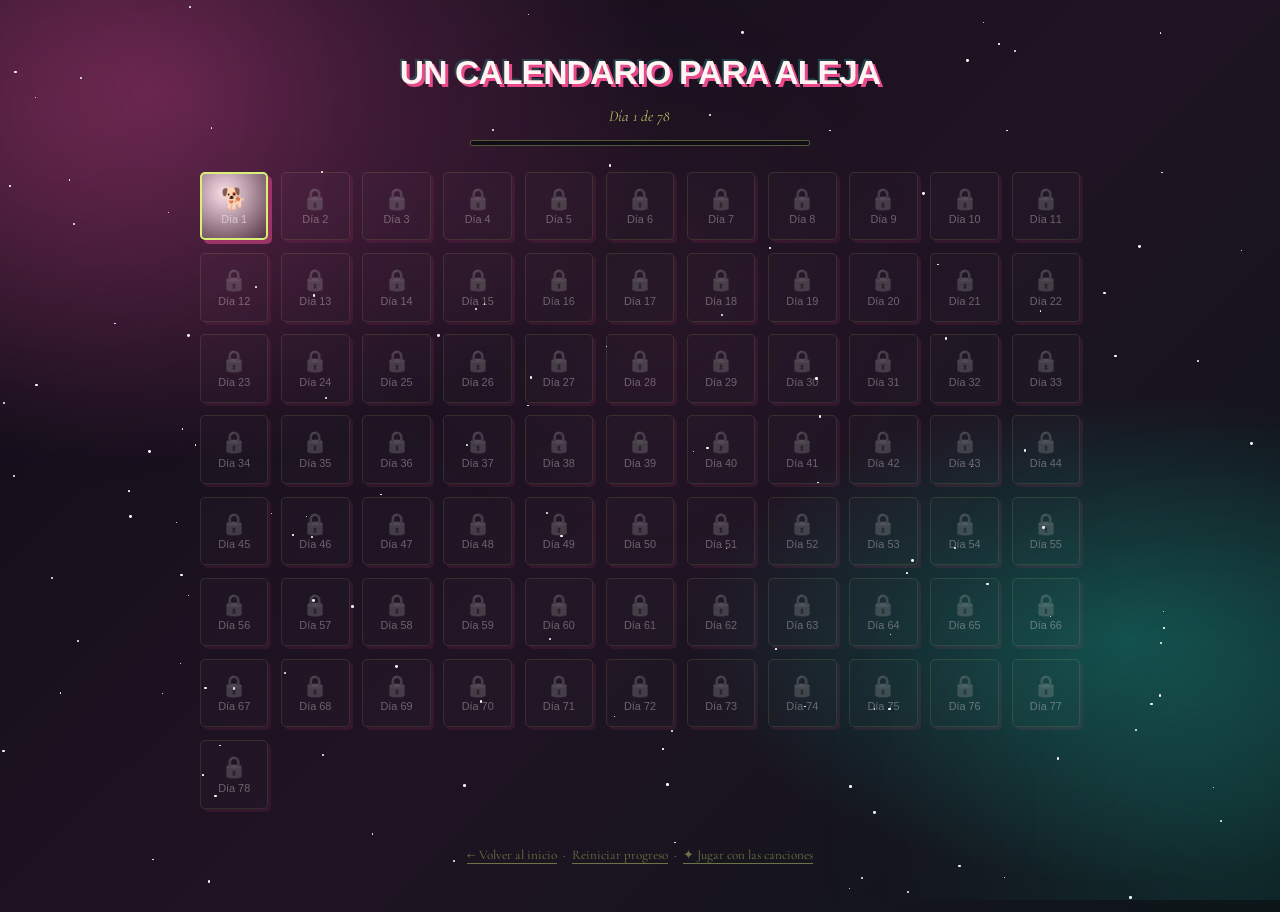
==== commit f6ca465c: "Refresh calendar script cache after player integration" ====
--- a/calendario.html
+++ b/calendario.html
@@ -95,6 +95,6 @@
   <script src="reproductor.js"></script>
   <script src="contenido-calendario.js"></script>
   <script src="comun.js"></script>
-  <script src="script-calendario.js?v=20261016-3"></script>
+  <script src="script-calendario.js?v=20261016-4"></script>
 </body>
 </html>
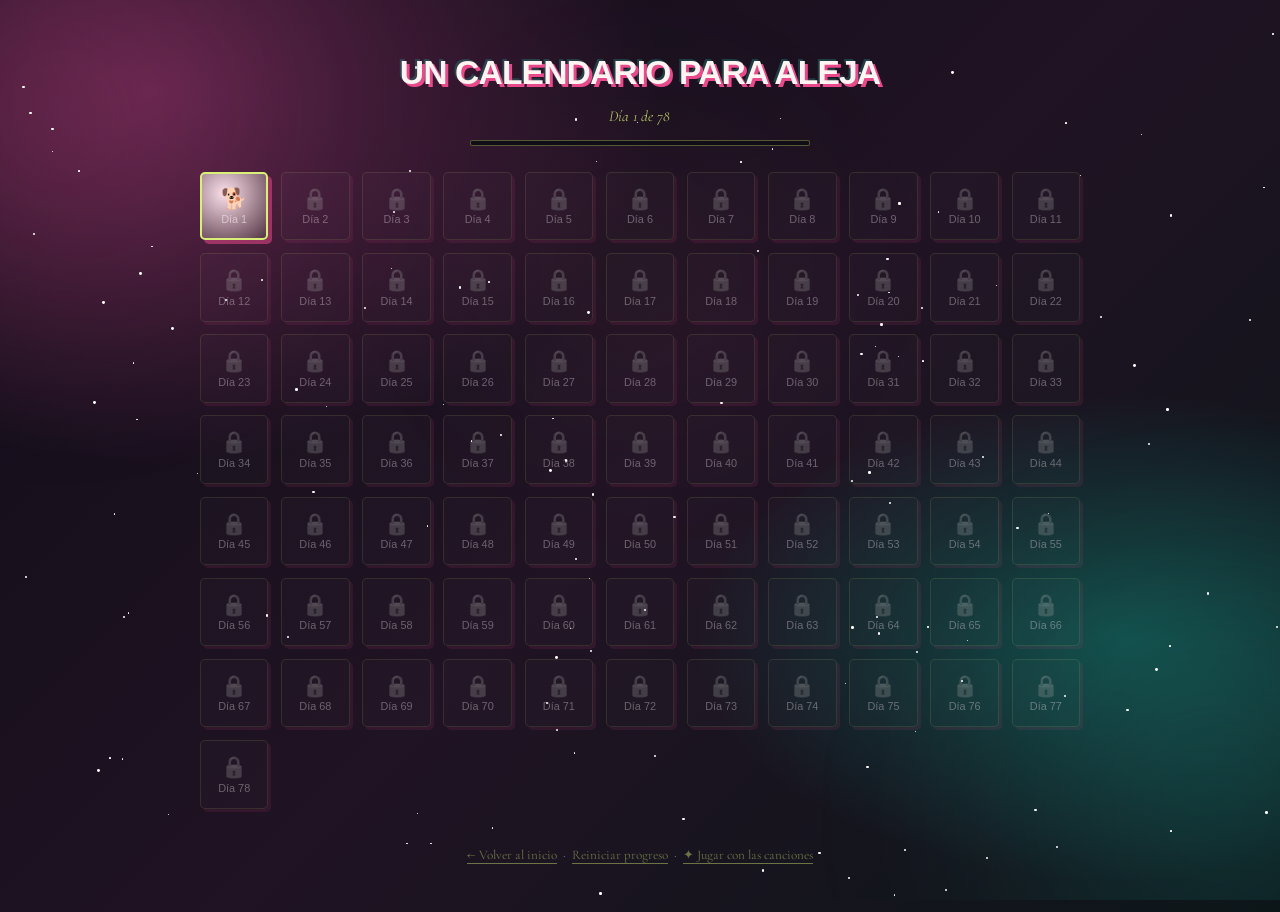
==== commit 194eca35: "Actualizar caché del catálogo musical del calendario" ====
--- a/calendario.html
+++ b/calendario.html
@@ -91,7 +91,7 @@
     </div>
   </div>
 
-  <script src="catalogo-canciones.js"></script>
+  <script src="catalogo-canciones.js?v=20261016-2"></script>
   <script src="reproductor.js"></script>
   <script src="contenido-calendario.js"></script>
   <script src="comun.js"></script>
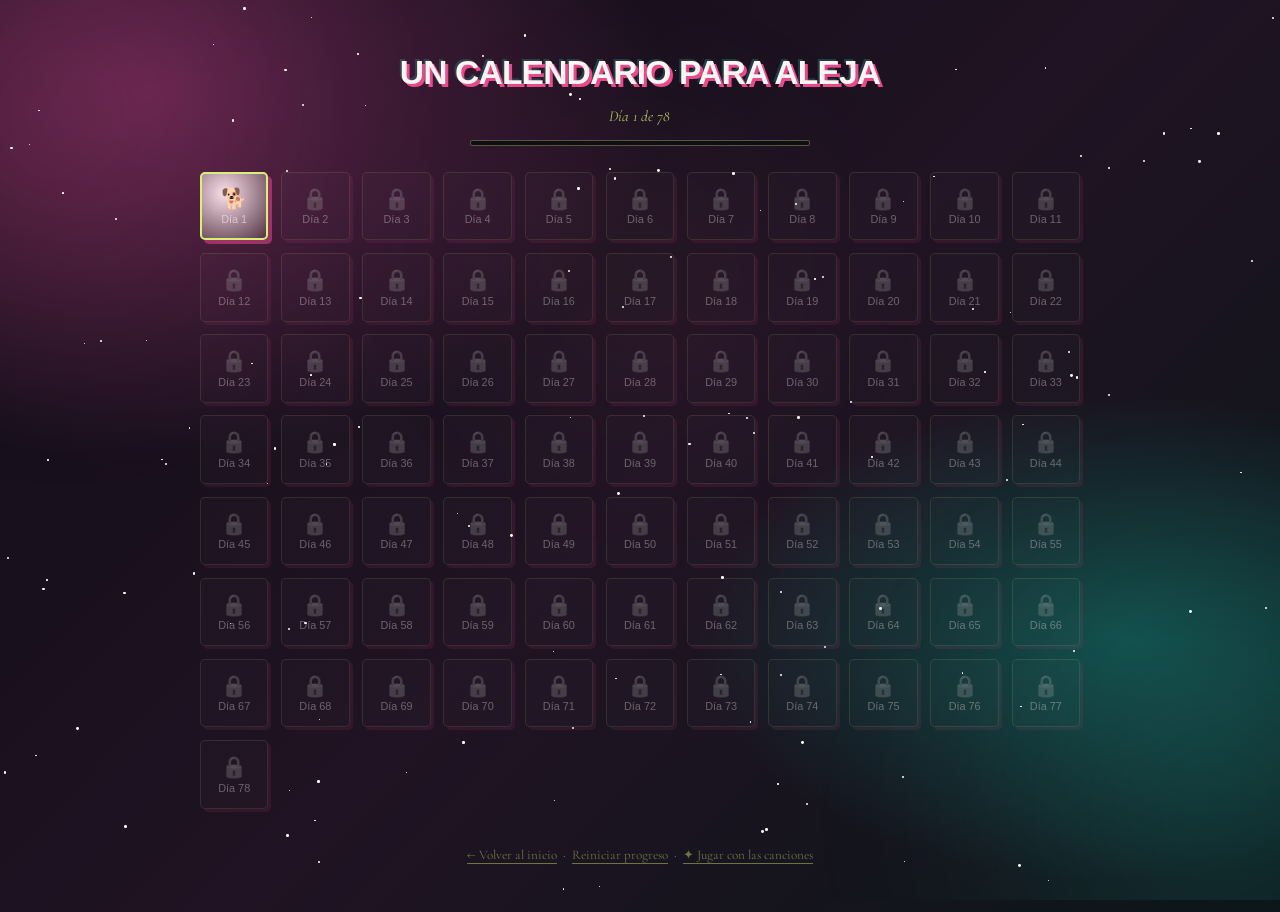
==== commit 06241cfa: "Renovar caché del catálogo musical" ====
--- a/calendario.html
+++ b/calendario.html
@@ -91,7 +91,7 @@
     </div>
   </div>
 
-  <script src="catalogo-canciones.js?v=20261016-2"></script>
+  <script src="catalogo-canciones.js?v=20261016-3"></script>
   <script src="reproductor.js"></script>
   <script src="contenido-calendario.js"></script>
   <script src="comun.js"></script>
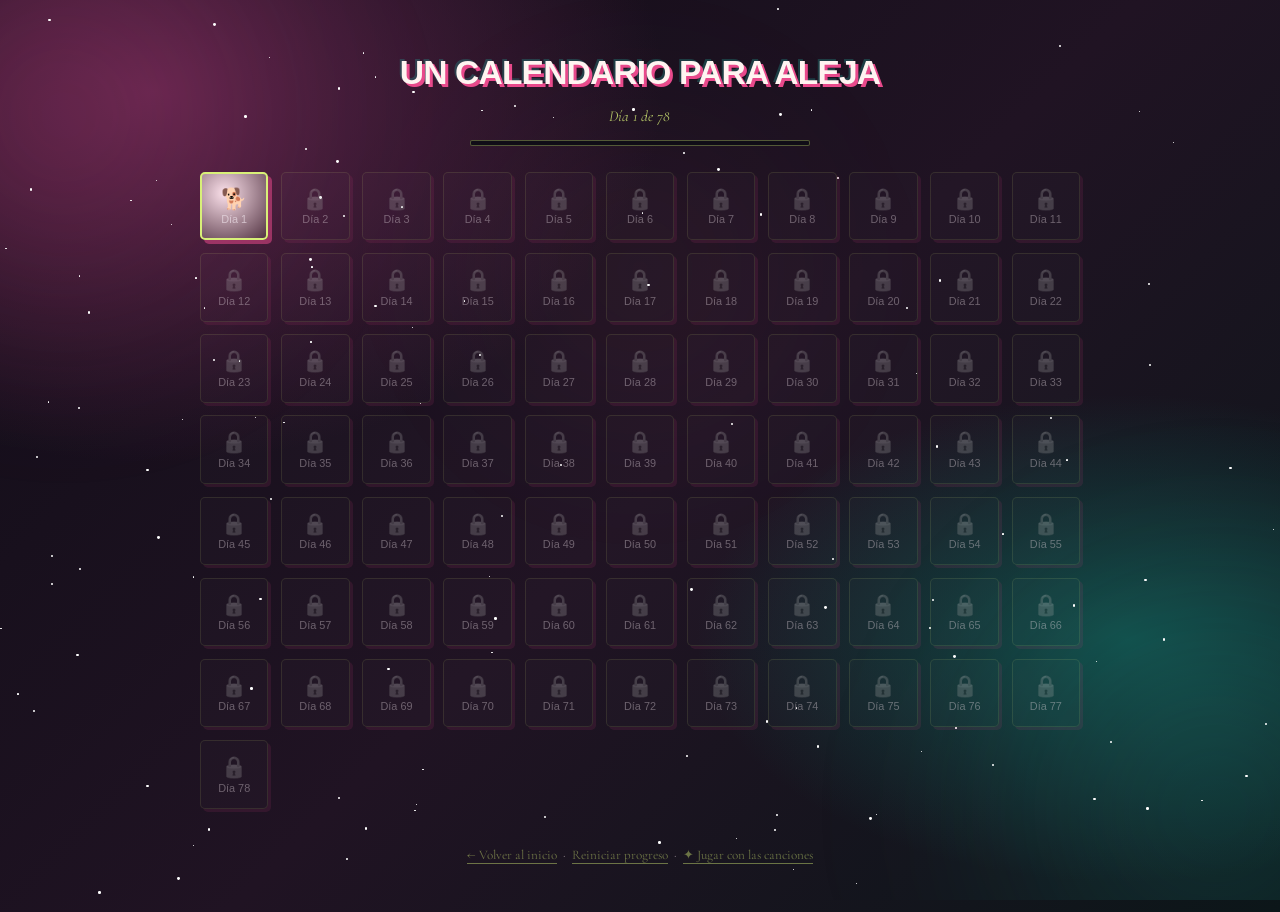
==== commit f1c75d7e: "Actualizar caché del catálogo musical" ====
--- a/calendario.html
+++ b/calendario.html
@@ -91,7 +91,7 @@
     </div>
   </div>
 
-  <script src="catalogo-canciones.js?v=20261016-3"></script>
+  <script src="catalogo-canciones.js?v=20261016-4"></script>
   <script src="reproductor.js"></script>
   <script src="contenido-calendario.js"></script>
   <script src="comun.js"></script>
